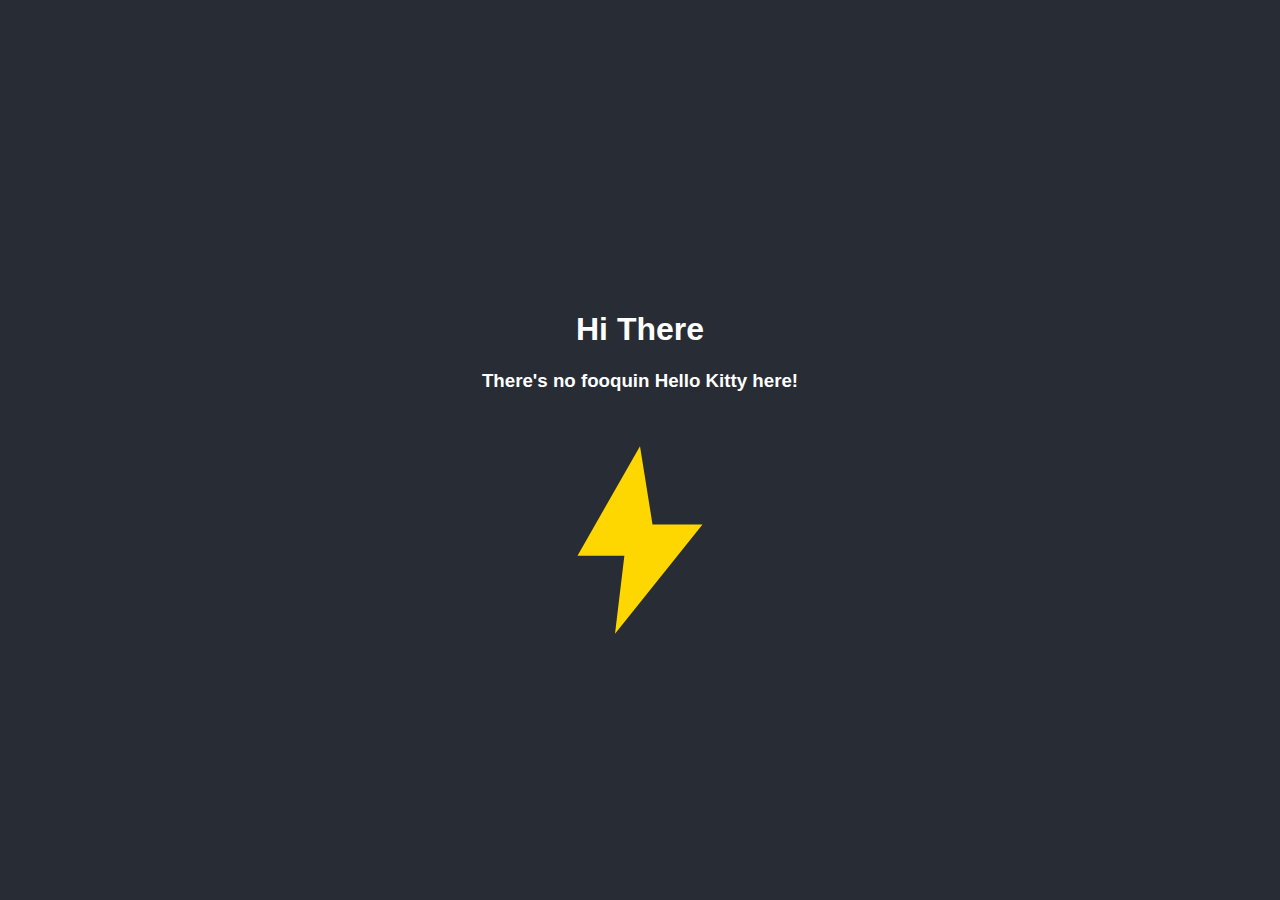
==== public/hello.html @ d27989cc "finalised basic server functionality" ====
<!DOCTYPE html>
<html lang="en">
  <head>
    <meta charset="UTF-8" />
    <meta name="viewport" content="width=device-width, initial-scale=1.0" />
    <title>Thunder Logo</title>
    <link rel="stylesheet" href="style.css" />
  </head>
  <body>
    <div class="words">
      <h1>Hi There</h1>
      <h3>There's no fooquin Hello Kitty here!</h3>
    </div>
    <div class="logo">
      <svg
        xmlns="http://www.w3.org/2000/svg"
        viewBox="0 0 64 64"
        fill="#FFD700"
      >
        <path d="M32 2L12 37h15l-3 25L52 27H36l-4-25z" />
      </svg>
    </div>
  </body>
</html>
---- public/style.css ----
body {
  display: flex;
  flex-direction: column;
  justify-content: center;
  align-items: center;
  height: 100vh;
  background-color: #282c34;
  margin: 0;
  font-family: Arial, sans-serif;
}
.logo {
  width: 200px;
  height: 200px;
}
.logo svg {
  width: 100%;
  height: 100%;
}
.words {
  margin: 30px;
  text-align: center;
  color: white;
}
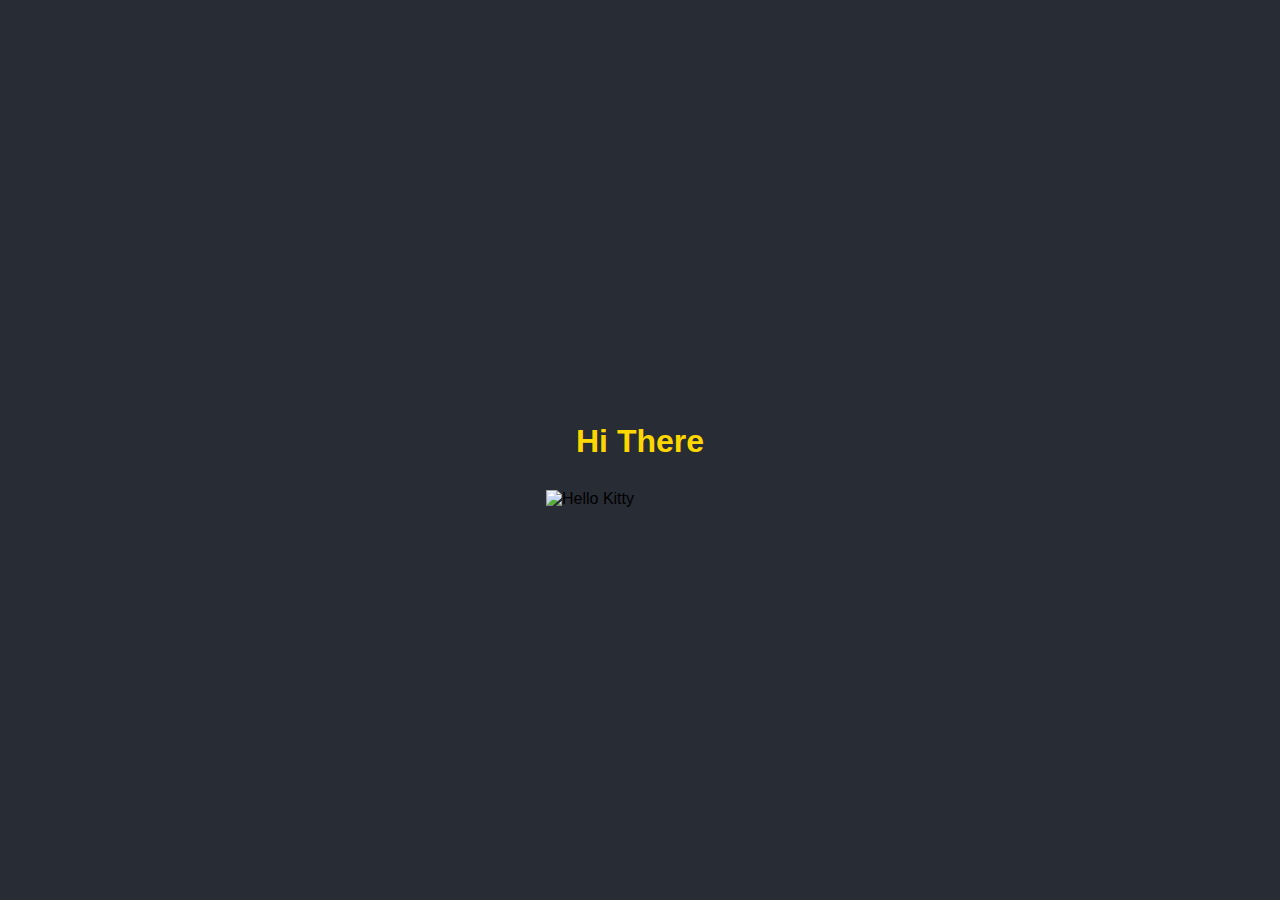
==== commit 4cfcfbe7: "added readme and some silly pages" ====
--- a/public/hello.html
+++ b/public/hello.html
@@ -9,16 +9,11 @@
   <body>
     <div class="words">
       <h1>Hi There</h1>
-      <h3>There's no fooquin Hello Kitty here!</h3>
-    </div>
-    <div class="logo">
-      <svg
-        xmlns="http://www.w3.org/2000/svg"
-        viewBox="0 0 64 64"
-        fill="#FFD700"
-      >
-        <path d="M32 2L12 37h15l-3 25L52 27H36l-4-25z" />
-      </svg>
+      <img
+        src="https://clipart-library.com/images_k/hello-kitty-transparent-background/hello-kitty-transparent-background-13.png"
+        alt="Hello Kitty"
+        class="hello-kitty"
+      />
     </div>
   </body>
 </html>
--- a/public/style.css
+++ b/public/style.css
@@ -16,8 +16,33 @@
   width: 100%;
   height: 100%;
 }
-.words {
+h1,
+a {
   margin: 30px;
   text-align: center;
-  color: white;
+  color: #ffd700;
 }
+.hello-kitty {
+  width: 200px;
+  animation: wave 2s infinite;
+}
+@keyframes wave {
+  0% {
+    transform: rotate(0deg);
+  }
+  20% {
+    transform: rotate(10deg);
+  }
+  40% {
+    transform: rotate(-10deg);
+  }
+  60% {
+    transform: rotate(10deg);
+  }
+  80% {
+    transform: rotate(-10deg);
+  }
+  100% {
+    transform: rotate(0deg);
+  }
+}
